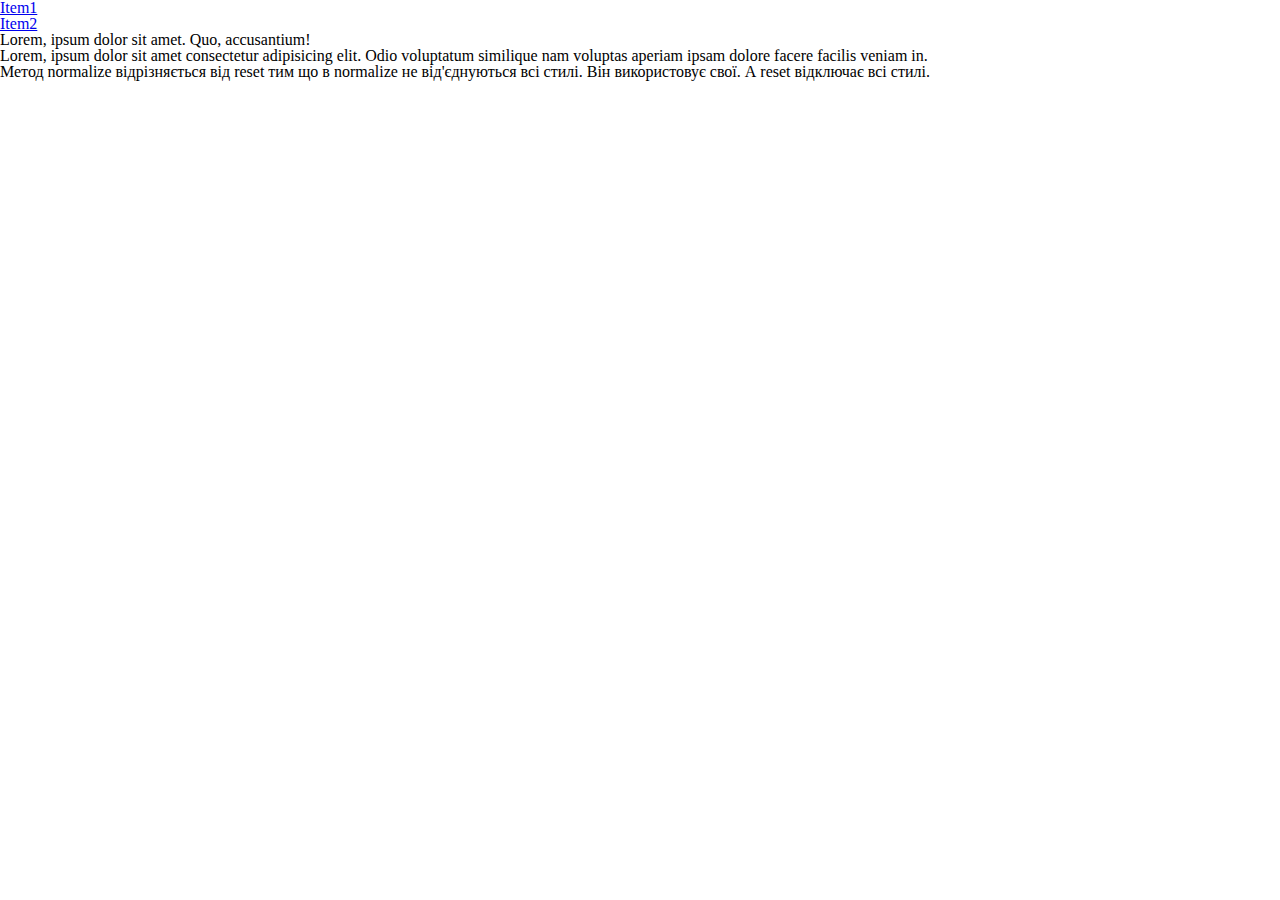
==== index.html @ 0b74d0af "added all the necessary folders to start development" ====
<!DOCTYPE html>
<html lang="en">
<head>
    <meta charset="UTF-8">
    <meta name="viewport" content="width=device-width, initial-scale=1.0">
    <title>Document</title>
    <link rel="stylesheet" href="css/reset.css">
    <link rel="stylesheet" href="css/style.css">
</head>
<body>
    <div class="wrapper">
        <header class="header">
            <ul class="nav">
                <li class="nav__item">
                    <a href="#" class="nav__link">Item1</a>
                </li>
                <li class="nav__item">
                    <a href="normalize.html" class="nav__link">Item2</a>
                </li>
            </ul>
        </header>
        <div class="text">
            <span>
                <h1>
                    Lorem, ipsum dolor sit amet. Quo, accusantium!
                </h1>
                <p>
                    Lorem, ipsum dolor sit amet consectetur adipisicing elit. Odio voluptatum similique nam voluptas aperiam ipsam dolore facere facilis veniam in.
                </p>
                <p>
                    Метод normalize відрізняється від reset тим що в normalize не від'єднуються всі стилі. Він використовує свої. А reset відключає всі стилі.
                </p>
            </span>
        </div>
    </div> 
</body>
</html>
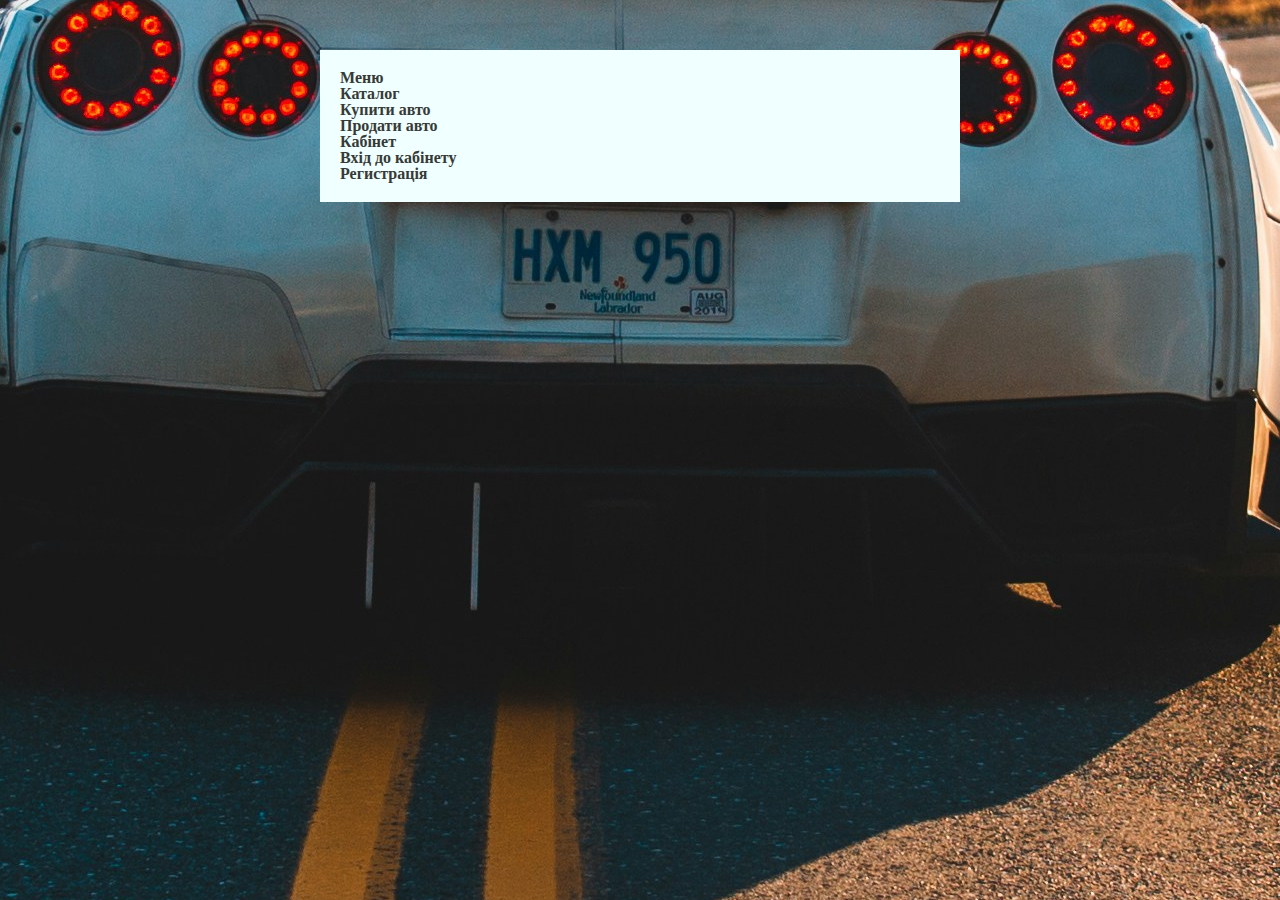
==== commit 7fc3da07: "add new styles" ====
--- a/index.html
+++ b/index.html
@@ -3,35 +3,52 @@
 <head>
     <meta charset="UTF-8">
     <meta name="viewport" content="width=device-width, initial-scale=1.0">
-    <title>Document</title>
+    <title>AkenAuto</title>
     <link rel="stylesheet" href="css/reset.css">
     <link rel="stylesheet" href="css/style.css">
 </head>
 <body>
     <div class="wrapper">
-        <header class="header">
+        <div class="header">
             <ul class="nav">
                 <li class="nav__item">
-                    <a href="#" class="nav__link">Item1</a>
+                    <a href="#" class="nav__link">
+                        Меню
+                    </a>
                 </li>
                 <li class="nav__item">
-                    <a href="normalize.html" class="nav__link">Item2</a>
+                    <a href="pages/catalog.html" class="nav__link">
+                        Каталог
+                    </a>
+                </li>
+                <li class="nav__item">
+                    <a href="pages/buy_car.html" class="nav__link">
+                        Купити авто
+                    </a>
+                </li>
+                
+                <li class="nav__item">
+                    <a href="pages/sell_car.html" class="nav__link">
+                        Продати авто
+                    </a>
+                </li>
+                <li class="nav__item">
+                    <a href="pages/cabinet.html" class="nav__link">
+                        Кабінет
+                    </a>
+                </li>
+                <li class="nav__item">
+                    <a href="pages/login_of_office.html" class="nav__link">
+                        Вхід до кабінету
+                    </a>
+                </li>
+                <li class="nav__item">
+                    <a href="pages/register.html" class="nav__link">
+                        Регистрація
+                    </a>
                 </li>
             </ul>
-        </header>
-        <div class="text">
-            <span>
-                <h1>
-                    Lorem, ipsum dolor sit amet. Quo, accusantium!
-                </h1>
-                <p>
-                    Lorem, ipsum dolor sit amet consectetur adipisicing elit. Odio voluptatum similique nam voluptas aperiam ipsam dolore facere facilis veniam in.
-                </p>
-                <p>
-                    Метод normalize відрізняється від reset тим що в normalize не від'єднуються всі стилі. Він використовує свої. А reset відключає всі стилі.
-                </p>
-            </span>
         </div>
-    </div> 
+    </div>
 </body>
 </html>--- a/css/style.css
+++ b/css/style.css
@@ -0,0 +1,31 @@
+/* 1 */
+body {
+    background: url("../images/car_background.jpg") no-repeat center;
+    display: flex;
+    justify-content: center;
+    align-items:center;
+}
+
+/* 10 */
+.wrapper {
+    width: 50%;
+    background-color: azure;
+    text-align: left;
+    justify-content: left;
+    margin: 50px;
+    padding: 20px;
+}
+
+/* 10 */
+.nav__link {
+    color: rgb(54, 58, 55);
+    font-weight: bold;
+    text-decoration:none
+}
+
+/* 10 */
+.content {
+    text-align: left;
+    justify-content: left;
+}
+
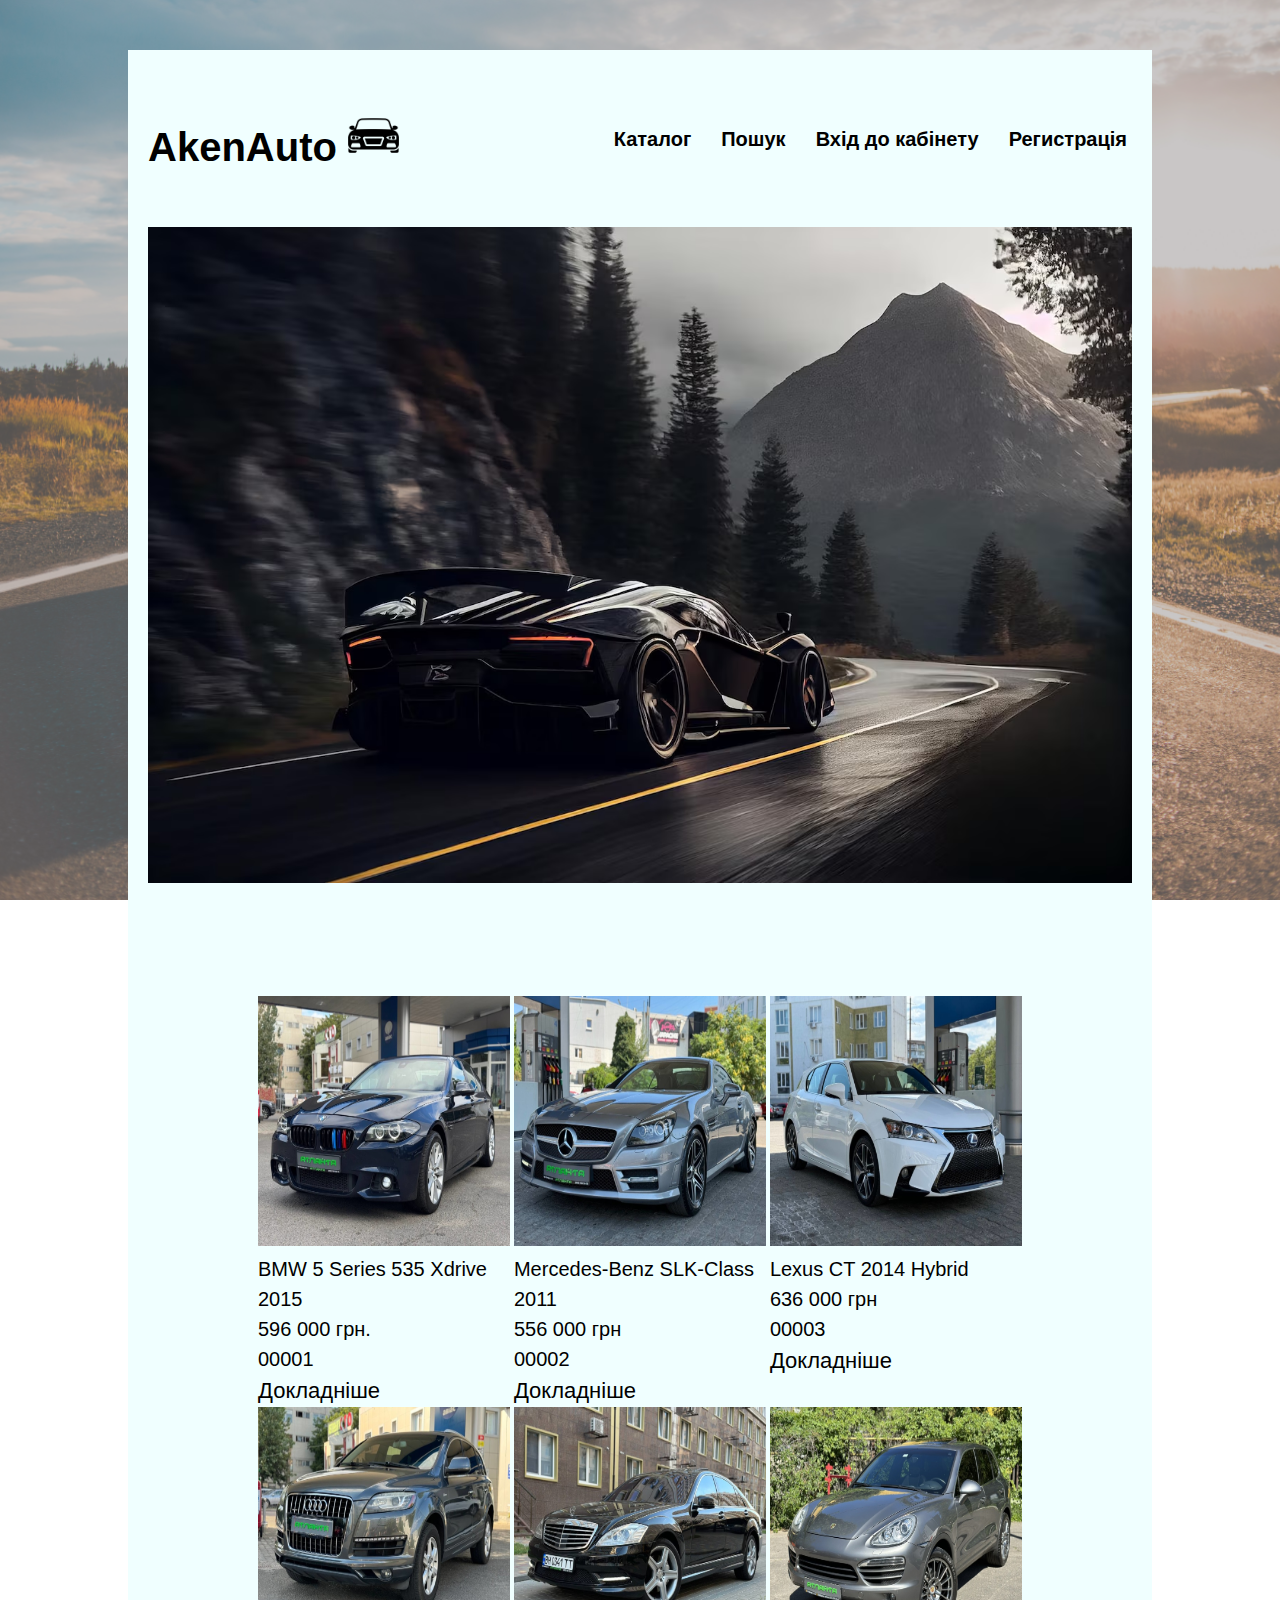
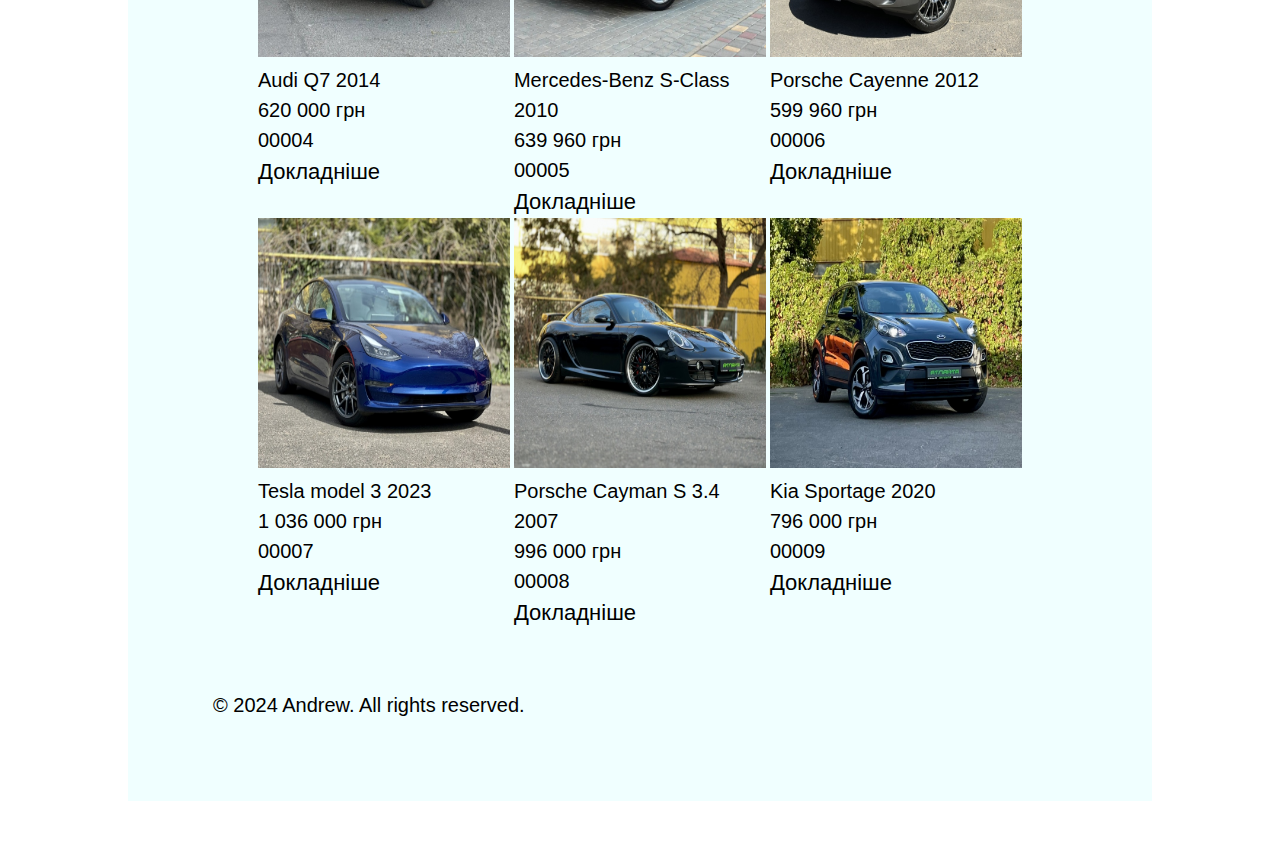
==== commit 1520291d: "add image and made a full index.html" ====
--- a/index.html
+++ b/index.html
@@ -10,31 +10,19 @@
 <body>
     <div class="wrapper">
         <div class="header">
+            <a class="header__title" href="#">
+                AkenAuto
+                <img src="images/icon-car.png" alt="icon-car" class="header__title-icon">
+            </a>
             <ul class="nav">
                 <li class="nav__item">
                     <a href="#" class="nav__link">
-                        Меню
-                    </a>
-                </li>
-                <li class="nav__item">
-                    <a href="pages/catalog.html" class="nav__link">
                         Каталог
                     </a>
-                </li>
-                <li class="nav__item">
-                    <a href="pages/buy_car.html" class="nav__link">
-                        Купити авто
-                    </a>
-                </li>
-                
+                </li>               
                 <li class="nav__item">
                     <a href="pages/sell_car.html" class="nav__link">
-                        Продати авто
-                    </a>
-                </li>
-                <li class="nav__item">
-                    <a href="pages/cabinet.html" class="nav__link">
-                        Кабінет
+                        Пошук
                     </a>
                 </li>
                 <li class="nav__item">
@@ -48,6 +36,170 @@
                     </a>
                 </li>
             </ul>
+        </div>
+        <br>
+        <div class="hero"> 
+            <img src="images/sports-car.avif" alt="BMW_5-Series" class="hero__image">
+        </div>
+        <div class="products-wrap">
+            <div class="products-wrap">
+                <div class="product">
+                    <img src="images/BMW-5-Series-2015.jpg" alt="BMW-5-Series-2015" class="product__image">
+                    <p class="product__item">
+                        BMW 5 Series 535 Xdrive 2015
+                    </p>
+                    <p class="product__price">
+                        596 000 грн.
+                    </p>
+                    <p class="product__code">
+                        00001
+                    </p>
+                    <p class="derection">
+                        <a href="#" class="derection__detail">
+                            Докладніше
+                        </a>
+                    </p>
+                </div>
+                <div class="product">
+                    <img src="images/mercedes-benz_slk-Class_2011.jpg" alt="Mercedes-Benz SLK Class 2011" class="product__image">
+                    <p class="product__item">
+                        Mercedes-Benz SLK-Class 2011
+                    </p>
+                    <p class="product__price">
+                        556 000 грн
+                    </p>
+                    <p class="product__code">
+                        00002
+                    </p>
+                    <p class="derection">
+                        <a href="#" class="derection__detail">
+                            Докладніше
+                        </a>
+                    </p>
+                </div>
+                <div class="product">
+                    <img src="images/lexus-ct_2014_hybrid.jpg" alt="Lexus CT 2014 Hybrid" class="product__image">
+                    <p class="product__item">
+                        Lexus CT 2014 Hybrid
+                    </p>
+                    <p class="product__price">
+                        636 000 грн
+                    </p>
+                    <p class="product__code">
+                        00003
+                    </p>
+                    <p class="derection">
+                        <a href="#" class="derection__detail">
+                            Докладніше
+                        </a>
+                    </p>
+                </div>
+                <div class="product">
+                    <img src="images/audi_q7_2014.jpg" alt="Audi Q7 2014" class="product__image">
+                    <p class="product__item">
+                        Audi Q7 2014
+                    </p>
+                    <p class="product__price">
+                        620 000 грн
+                    </p>
+                    <p class="product__code">
+                        00004
+                    </p>
+                    <p class="derection">
+                        <a href="#" class="derection__detail">
+                            Докладніше
+                        </a>
+                    </p>
+                </div>
+                <div class="product">
+                    <img src="images/mercedes-benz_s_class_2010.jpg" alt="Mercedes-Benz S-Class 2010" class="product__image">
+                    <p class="product__item">
+                        Mercedes-Benz S-Class 2010
+                    </p>
+                    <p class="product__price">
+                        639 960 грн
+                    </p>
+                    <p class="product__code">
+                        00005
+                    </p>
+                    <p class="derection">
+                        <a href="#" class="derection__detail">
+                            Докладніше
+                        </a>
+                    </p>
+                </div>
+                <div class="product">
+                    <img src="images/porsche_cayenne_2012.jpeg" alt="" class="product__image">
+                    <p class="product__item">
+                        Porsche Cayenne 2012
+                    </p>
+                    <p class="product__price">
+                        599 960 грн
+                    </p>
+                    <p class="product__code">
+                        00006
+                    </p>
+                    <p class="derection">
+                        <a href="#" class="derection__detail">
+                            Докладніше
+                        </a>
+                    </p>
+                </div>
+                <div class="product">
+                    <img src="images/tesla_model_3_2023.jpeg" alt="Tesla model 3 2023" class="product__image">
+                    <p class="product__item">
+                        Tesla model 3 2023
+                    </p>
+                    <p class="product__price">
+                        1 036 000 грн
+                    </p>
+                    <p class="product__code">
+                        00007
+                    </p>
+                    <p class="derection">
+                        <a href="#" class="derection__detail">
+                            Докладніше
+                        </a>
+                    </p>
+                </div>
+                <div class="product">
+                    <img src="images/porsche_cayman_s_3.4_2007.jpeg" alt="Porsche Cayman S 3.4 2007" class="product__image">
+                    <p class="product__item">
+                        Porsche Cayman S 3.4 2007
+                    </p>
+                    <p class="product__price">
+                        996 000 грн
+                    </p>
+                    <p class="product__code">
+                        00008
+                    </p>
+                    <p class="derection">
+                        <a href="#" class="derection__detail">
+                            Докладніше
+                        </a>
+                    </p>
+                </div>
+                <div class="product">
+                    <img src="images/kia_sportage_2020.jpeg" alt="Kia Sportage 2020" class="product__image">
+                    <p class="product__item">
+                        Kia Sportage 2020
+                    </p>
+                    <p class="product__price">
+                        796 000 грн
+                    </p>
+                    <p class="product__code">
+                        00009
+                    </p>
+                    <p class="derection">
+                        <a href="#" class="derection__detail">
+                            Докладніше
+                        </a>
+                    </p>
+                </div>
+            </div>
+            <div class="footer">
+                <p class="footer__copyright">&copy; 2024 Andrew. All rights reserved.</p>
+            </div>
         </div>
     </div>
 </body>
--- a/css/style.css
+++ b/css/style.css
@@ -1,26 +1,98 @@
 /* 1 */
 body {
-    background: url("../images/car_background.jpg") no-repeat center;
     display: flex;
     justify-content: center;
     align-items:center;
-}
-
-/* 10 */
+    margin: 0;
+    font-family: 'Arial', sans-serif;
+    font-weight: 300;
+    font-size: 20px;
+  }
+
+/* 2 */
+body::before {
+    content: '';
+    position: fixed;
+    top: 0;
+    right: 0;
+    bottom: 0;
+    left: 0;
+    z-index: -1;
+  
+    min-height: 100vh;
+    background-color: #649ee8;
+    background-image: url(../images/car_background.jpg);
+    background-size: cover;
+    background-position: center;
+    background-repeat: no-repeat;
+}
+/* 2 */
+body::after {
+    content: '';
+    position: fixed;
+    top: 0;
+    right: 0;
+    bottom: 0;
+    left: 0;
+    z-index: -1;
+  
+    background-color: #938d8d;
+    opacity: 0.5;
+  }
+
+  
+  /* 10 */
 .wrapper {
-    width: 50%;
+    width: 80%;
     background-color: azure;
-    text-align: left;
-    justify-content: left;
     margin: 50px;
     padding: 20px;
 }
+    
+/* 10 */
+.header__title {
+    float: left;
+    font-size: 40px;
+    color: black;
+    font-weight: bold;
+    text-decoration:none;
+}
+
+.header__title-icon {
+    width: 51px;
+
+}
+
+/* 10 */
+.header {
+    position:relative;
+    display: flex;
+    justify-content: space-between;
+    text-align: right;
+    align-items: center;
+    flex-wrap: wrap;
+    padding: 40px 0;
+    
+}
+
+/* 10 */
+.nav {
+    display: flex;
+    gap: 20px;
+}
 
 /* 10 */
 .nav__link {
-    color: rgb(54, 58, 55);
+    color: rgb(0, 0, 0);
     font-weight: bold;
-    text-decoration:none
+    text-decoration:none;
+    gap: 10px;
+    padding: 5px 5px;
+}
+
+/* 20 */
+.nav__link:hover {
+    color:lightcoral;
 }
 
 /* 10 */
@@ -29,3 +101,120 @@
     justify-content: left;
 }
 
+/* 10 */
+.login {
+    display: flex;
+    text-align: left;
+    justify-content: center;
+}
+
+/* 10 */
+.login_items {
+    background-color: rgb(161, 191, 201);
+    border: 2px solid black;
+    line-height: 1.5;
+    margin: 1px 20px;
+    padding: 15px 15px;
+}
+
+/* 10 */
+.find,
+.login__link {
+    background-color: rgb(170, 170, 170);
+    color: black;
+    font-size: 20px;
+}
+
+/* 20 */
+.find:hover,
+.login__link:hover {
+    background-color: rgb(109, 108, 108);
+}
+
+/* Hero */
+
+/* 10 */
+.hero__image {
+    width: 100%;
+}
+.product__image {
+    width: 250px;
+    height: 250px;
+}
+
+.derection__detail {
+    text-decoration:none;
+    color: black;
+    font-size: 22px;
+}
+
+.derection__detail:hover {
+    color: rgb(60, 0, 255);
+}
+
+
+/* 10 */
+.products-wrap {
+    display: flex;
+    flex-wrap: wrap;
+    float: left;
+    justify-content: space-between;
+    margin: 50px;
+    padding: 5px;
+    line-height: 1.5;
+}
+
+/* 10 */
+.product {
+    width: 33%;
+}
+
+/* 10 */
+.product__image {
+    width: 100%;
+}
+
+/* 10 */
+.footer {
+    margin: 1px 5px;
+    padding: 5px;
+}
+
+.filter {
+    padding: 10px 10px;
+}
+
+.filter-window__item {
+    background-color: rgb(161, 191, 201);
+    border: 2px solid black;
+}
+
+.filter__title {
+    font-family: Arial, Helvetica, sans-serif;
+    font-size: 30px;
+    margin: 5px;
+}
+
+.filter__block {
+    display: flex;
+    justify-content: space-between;
+    font-family: Arial, Helvetica, sans-serif;
+    color: black;
+    line-height: 1.5;
+    font-size: 25px;
+    font-weight: 500;
+    padding: 10px;
+}
+
+
+select {
+    background-color: rgb(202, 228, 236);
+    border: 1px solid black;
+    font-size: 20px;
+}
+
+.find {
+    border: 1px solid black;
+    font-size: 20px;
+    margin: 10px;
+}
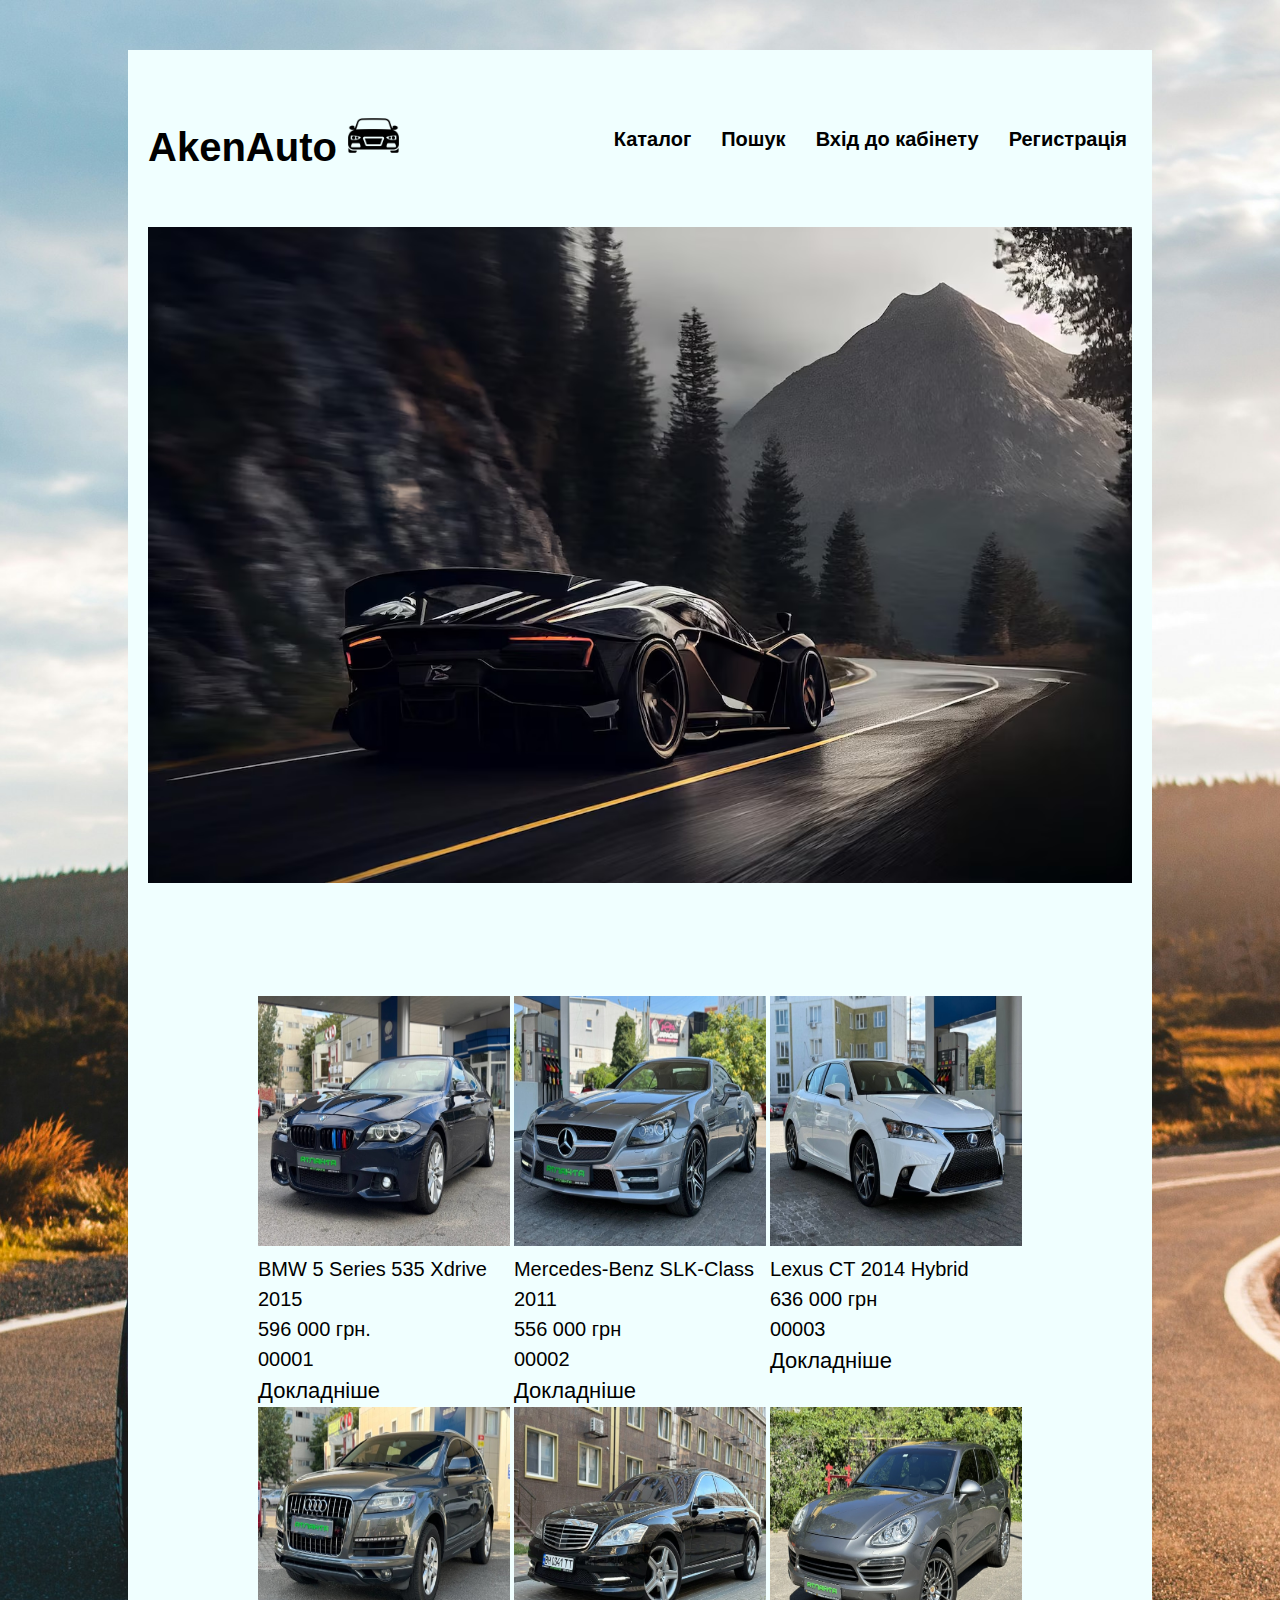
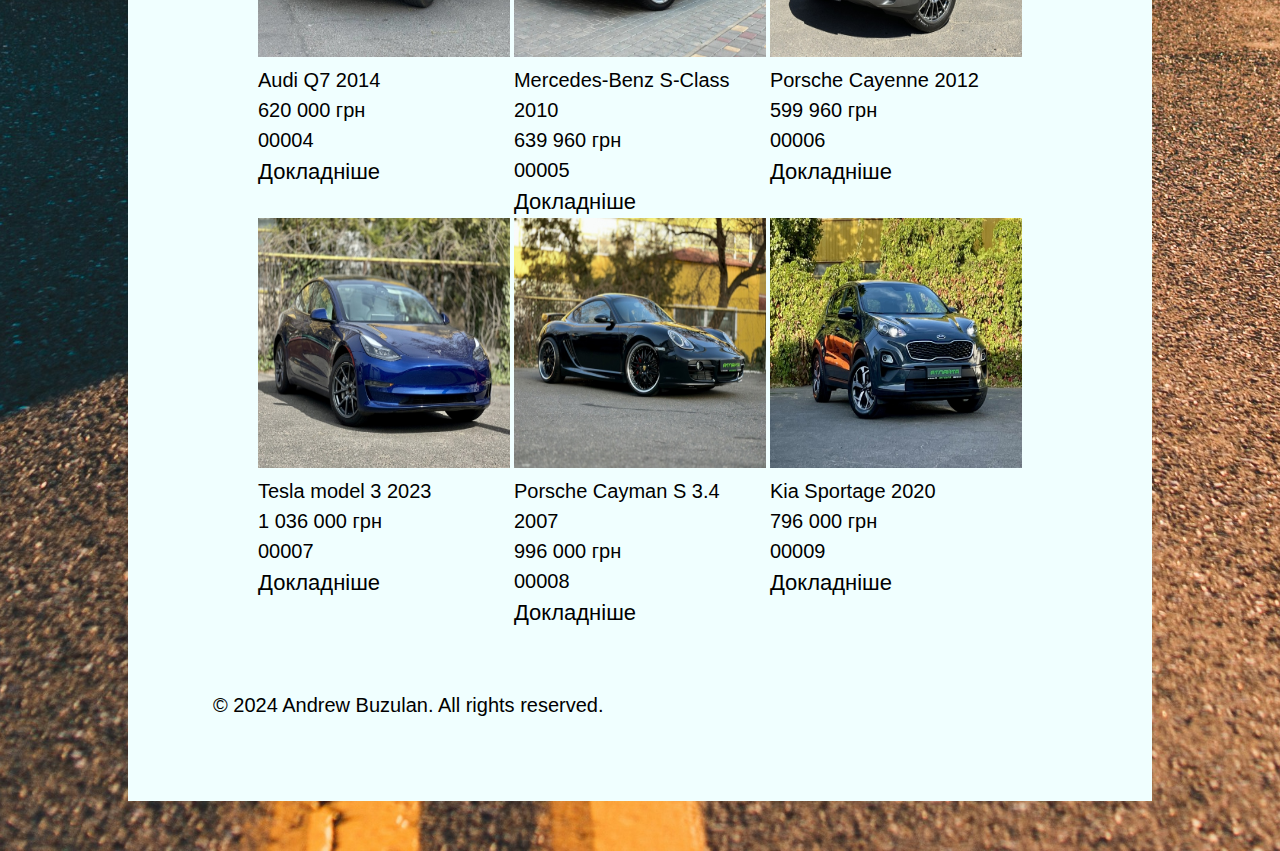
==== commit 32559807: "full project" ====
--- a/index.html
+++ b/index.html
@@ -21,7 +21,7 @@
                     </a>
                 </li>               
                 <li class="nav__item">
-                    <a href="pages/sell_car.html" class="nav__link">
+                    <a href="pages/search.html" class="nav__link">
                         Пошук
                     </a>
                 </li>
@@ -198,7 +198,7 @@
                 </div>
             </div>
             <div class="footer">
-                <p class="footer__copyright">&copy; 2024 Andrew. All rights reserved.</p>
+                <p class="footer__copyright">&copy; 2024 Andrew Buzulan. All rights reserved.</p>
             </div>
         </div>
     </div>
--- a/css/style.css
+++ b/css/style.css
@@ -7,41 +7,29 @@
     font-family: 'Arial', sans-serif;
     font-weight: 300;
     font-size: 20px;
-  }
-
-/* 2 */
-body::before {
-    content: '';
-    position: fixed;
-    top: 0;
-    right: 0;
-    bottom: 0;
-    left: 0;
-    z-index: -1;
-  
-    min-height: 100vh;
     background-color: #649ee8;
     background-image: url(../images/car_background.jpg);
     background-size: cover;
     background-position: center;
     background-repeat: no-repeat;
-}
-/* 2 */
-body::after {
-    content: '';
-    position: fixed;
-    top: 0;
-    right: 0;
-    bottom: 0;
-    left: 0;
-    z-index: -1;
-  
-    background-color: #938d8d;
-    opacity: 0.5;
   }
 
-  
-  /* 10 */
+
+/* MAIN */
+
+select {
+    width: 80%;
+    display: block;
+    background-color: rgb(216, 189, 214);
+    border: 1px solid black;
+    font-size: 20px;
+}
+
+
+
+/* HEADER */
+
+/* 10 */
 .wrapper {
     width: 80%;
     background-color: azure;
@@ -95,12 +83,7 @@
     color:lightcoral;
 }
 
-/* 10 */
-.content {
-    text-align: left;
-    justify-content: left;
-}
-
+/* FORM */
 /* 10 */
 .login {
     display: flex;
@@ -110,8 +93,6 @@
 
 /* 10 */
 .login_items {
-    background-color: rgb(161, 191, 201);
-    border: 2px solid black;
     line-height: 1.5;
     margin: 1px 20px;
     padding: 15px 15px;
@@ -120,7 +101,7 @@
 /* 10 */
 .find,
 .login__link {
-    background-color: rgb(170, 170, 170);
+    background-color: rgb(175, 66, 66);
     color: black;
     font-size: 20px;
 }
@@ -128,7 +109,43 @@
 /* 20 */
 .find:hover,
 .login__link:hover {
-    background-color: rgb(109, 108, 108);
+    background-color: rgb(255, 0, 0);
+}
+
+.filter {
+    padding: 10px 10px;
+}
+.login_items,
+.filter-window__item {
+    background-color: rgb(196, 196, 196);
+    border: 2px solid black;
+}
+
+.filter__title {
+    font-family: Arial, Helvetica, sans-serif;
+    font-size: 30px;
+    margin: 5px;
+}
+
+.filter__block {
+    display: flex;
+    justify-content: space-between;
+    font-family: Arial, Helvetica, sans-serif;
+    color: black;
+    line-height: 1.5;
+    font-size: 25px;
+    padding: 10px;
+}
+
+.filter__item {
+    margin: 5px;
+    padding: 10px;
+}
+
+.find {
+    border: 1px solid black;
+    font-size: 20px;
+    margin: 10px;
 }
 
 /* Hero */
@@ -152,7 +169,7 @@
     color: rgb(60, 0, 255);
 }
 
-
+/* PRODUCT */
 /* 10 */
 .products-wrap {
     display: flex;
@@ -178,43 +195,4 @@
 .footer {
     margin: 1px 5px;
     padding: 5px;
-}
-
-.filter {
-    padding: 10px 10px;
-}
-
-.filter-window__item {
-    background-color: rgb(161, 191, 201);
-    border: 2px solid black;
-}
-
-.filter__title {
-    font-family: Arial, Helvetica, sans-serif;
-    font-size: 30px;
-    margin: 5px;
-}
-
-.filter__block {
-    display: flex;
-    justify-content: space-between;
-    font-family: Arial, Helvetica, sans-serif;
-    color: black;
-    line-height: 1.5;
-    font-size: 25px;
-    font-weight: 500;
-    padding: 10px;
-}
-
-
-select {
-    background-color: rgb(202, 228, 236);
-    border: 1px solid black;
-    font-size: 20px;
-}
-
-.find {
-    border: 1px solid black;
-    font-size: 20px;
-    margin: 10px;
-}
+}